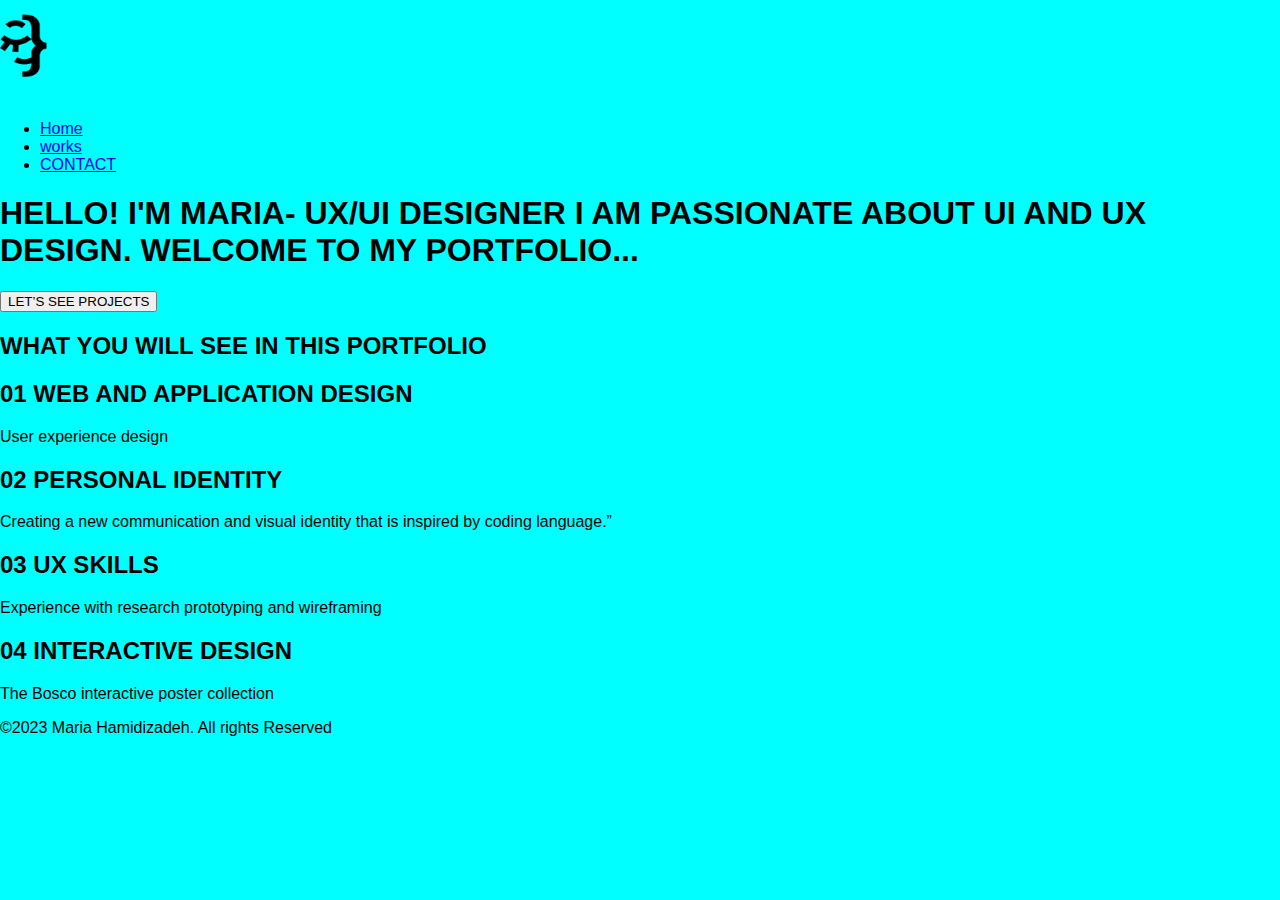
==== index.html @ 2932abdb "first update" ====
<!DOCTYPE html>
<html lang="en">
<head>
    <meta charset="UTF-8">
    <meta http-equiv="X-UA-Compatible" content="IE=edge">
    <meta name="viewport" content="width=device-width, initial-scale=1.0">
    <title>Document</title>
    <link rel="stylesheet" href="style.css">
</head>
<body>
    <header>

        <div class="logo">
            <a href="#"><img src="img/logo.png" alt="logo" width="100" height="100"></a>
        </div>

        <nav>
            <ul>
                <li><a href="index.html">Home</a></li>
                <li><a href="works.html">works</a></li>
                <li><a href="contact.html">CONTACT</a></li>
            </ul>
        </nav>

    </header>


    <section>
        <h1>HELLO! I'M MARIA- UX/UI DESIGNER I AM PASSIONATE ABOUT UI AND UX DESIGN. WELCOME TO MY PORTFOLIO...</h1>

    </section>

    <div>
        <button>LET’S SEE PROJECTS</button>
    </div>

    <section>
        <h2>WHAT YOU WILL SEE IN THIS PORTFOLIO</h2>

       <div>
                 <h2>01 WEB AND APPLICATION DESIGN</h2>
                 User experience design</p>
                 <p>
        </div>

        <div>
                <h2>02 
                PERSONAL IDENTITY</h2>
                <p>Creating a new communication and visual identity that is inspired by coding language.”</div>
           
        </div>

        <div>
            <h2>03
            UX SKILLS</h2>
            Experience with research prototyping and wireframing 
        </div>

        <div>
            <h2>04
            INTERACTIVE DESIGN</h2>
            <p>The Bosco interactive poster collection</p>  
        </div>



    </section>

    <footer>
        <p>©2023 Maria Hamidizadeh. All rights Reserved</p>
    </footer>

    
</body>
</html>
---- style.css ----
*{
    box-sizing:border-box;
}

html{
    height: 100%;
}

body{
    margin: 0;
    background-color: aqua;
    font-family:Arial, Helvetica, sans-serif;
    font-size: 18;
}
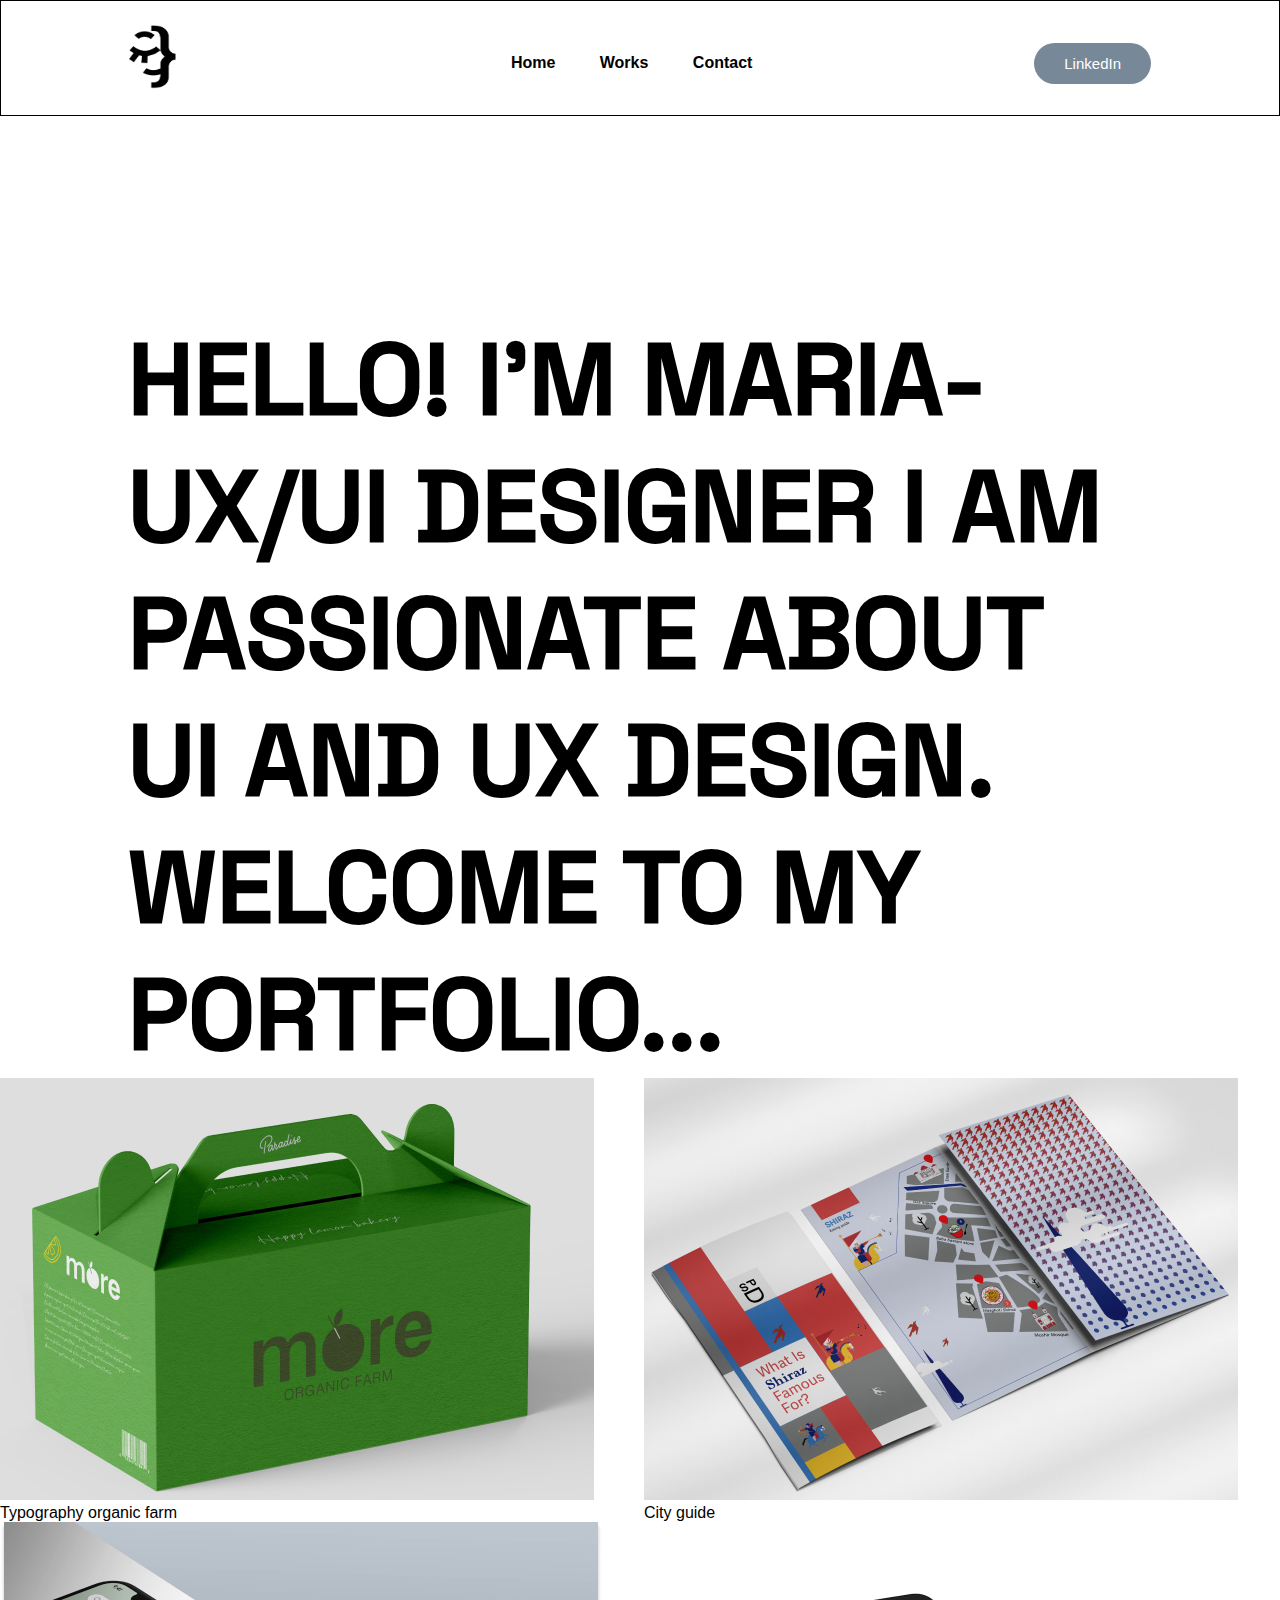
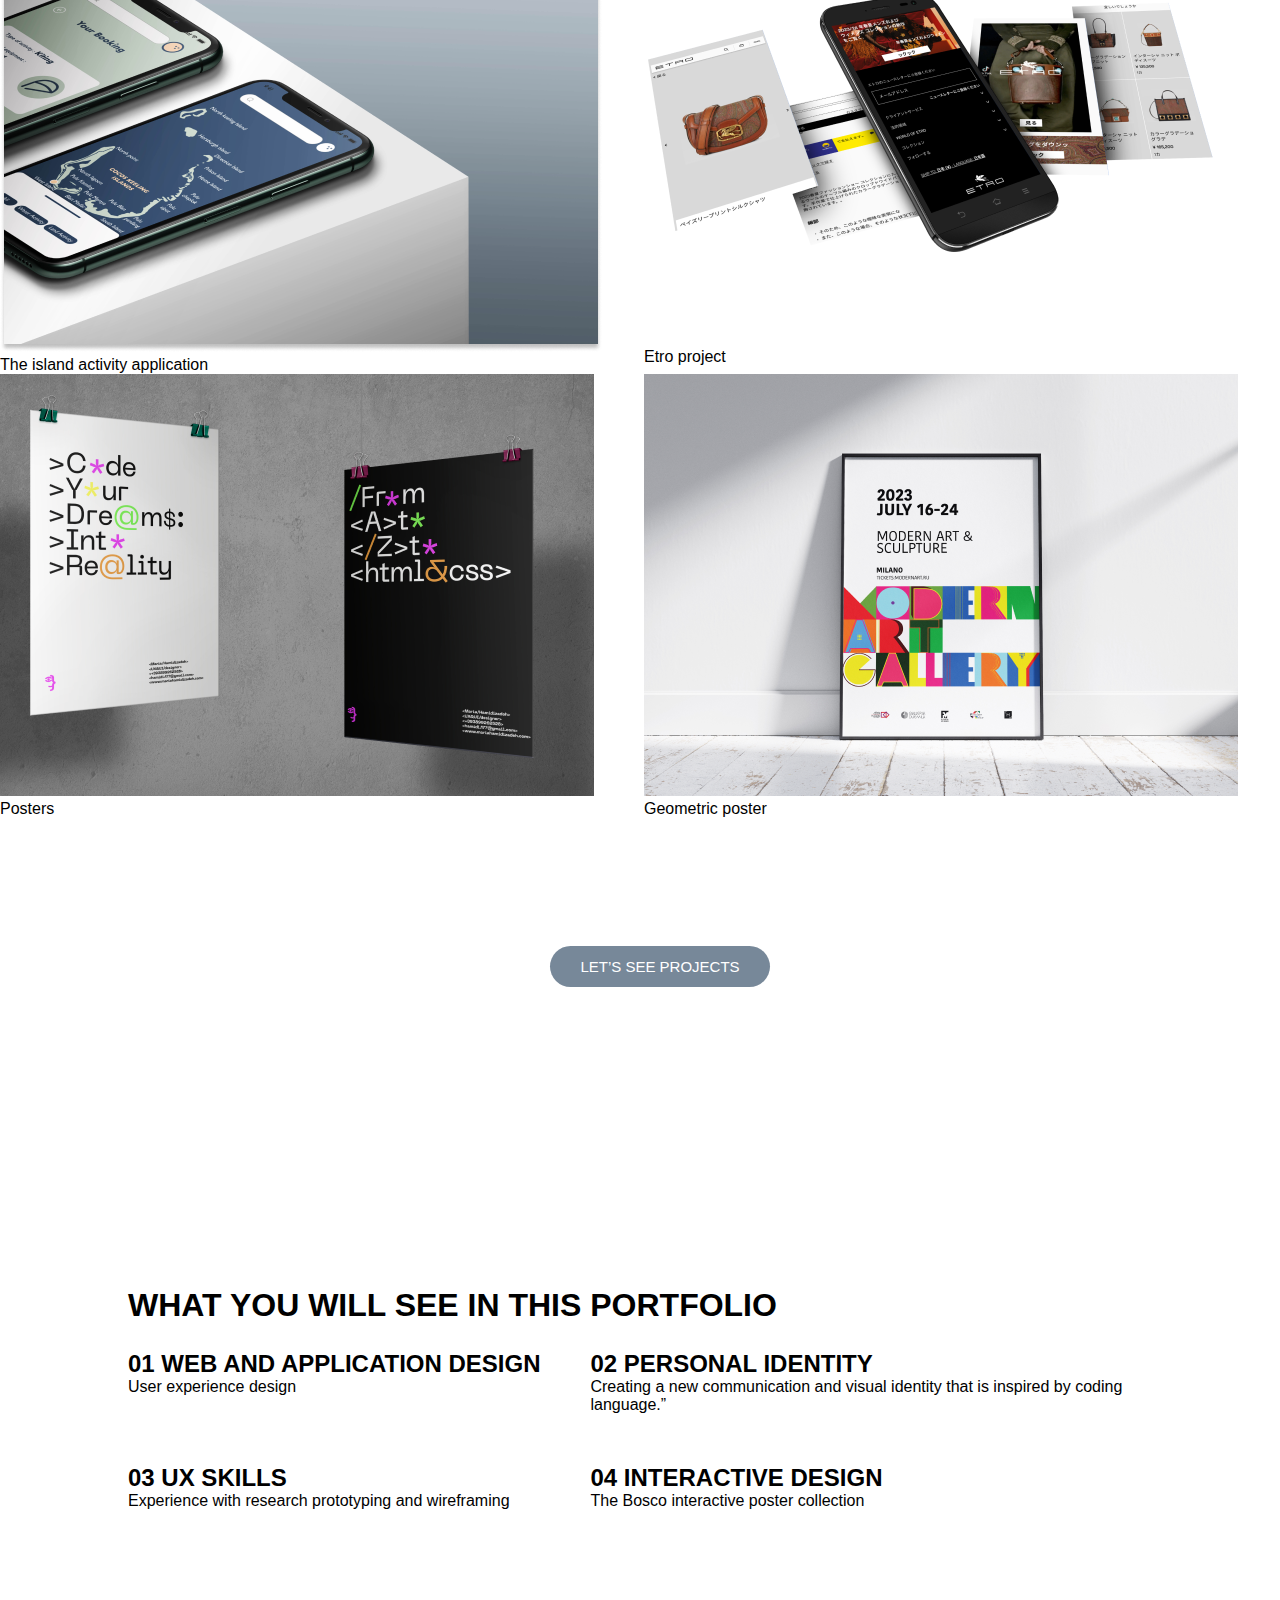
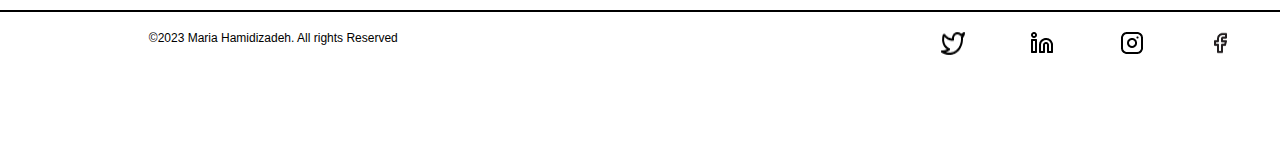
==== commit f375b217: "landing page" ====
--- a/index.html
+++ b/index.html
@@ -8,21 +8,30 @@
     <link rel="stylesheet" href="style.css">
 </head>
 <body>
-    <header>
 
-        <div class="logo">
-            <a href="#"><img src="img/logo.png" alt="logo" width="100" height="100"></a>
-        </div>
+    <div class="hero">
+    
 
         <nav>
+        <section class="logo"> 
+            <a href="#"><img src="img/logo.png" alt="logo" width="100" height="100"></a>
+        </section>
+
             <ul>
                 <li><a href="index.html">Home</a></li>
-                <li><a href="works.html">works</a></li>
-                <li><a href="contact.html">CONTACT</a></li>
+                <li><a href="works.html">Works</a></li>
+                <li><a href="contact.html">Contact</a></li>
             </ul>
+            <button type="button">LinkedIn</button>
+
+
         </nav>
+    </div>
+       
 
-    </header>
+      
+
+    
 
 
     <section>
@@ -30,44 +39,114 @@
 
     </section>
 
-    <div>
+    <section>
+        <div class="containers">
+
+        <div class="container1">
+            <img src="img/organn 1.png" alt="box">
+            <div class="overlay">
+                <div class="text">Typography organic farm </div>
+            </div>
+        </div>
+
+
+        <div class="container2">
+            <img src="img/city guide s 1.png" alt="cityguide">
+            <div class="overlay">
+            <div class="text" >City guide</div>
+            </div>
+            
+        </div>
+
+
+        <div class="container3">
+            <img src="img/sattttt 1.png" alt="satu">
+            <div class="overlay">
+                <div class="text">The island activity application</div>
+            </div>
+        </div>
+
+
+        <div class="container4">
+            <img src="img/etromob 1.png" alt="etro">
+            <div class="overlay">
+                <div class="text">Etro project </div>
+            </div>
+        </div>
+
+
+        <div class="container5">
+            <img src="img/posters 1.png" alt="poster">
+            <div class="overlay">
+                <div class="text"> Posters</div>
+            </div>
+        </div>
+
+
+        <div class="container6">
+            <img src="img/geo 1.png" alt="postergeo">
+            <div class="overlay">
+                <div class="text"> Geometric poster</div>
+            </div>
+        </div>
+
+
+        </div>
+
+    </section>
+
+    <div class="discoverbtn">
         <button>LET’S SEE PROJECTS</button>
     </div>
 
-    <section>
-        <h2>WHAT YOU WILL SEE IN THIS PORTFOLIO</h2>
+    <section >
+        
+        <h3 class="service">WHAT YOU WILL SEE IN THIS PORTFOLIO</h3>
+       
+       
+        <div class="wrapper">
 
-       <div>
+       <div class="item1">
                  <h2>01 WEB AND APPLICATION DESIGN</h2>
                  User experience design</p>
                  <p>
         </div>
 
-        <div>
+        <div class="item2">
                 <h2>02 
                 PERSONAL IDENTITY</h2>
-                <p>Creating a new communication and visual identity that is inspired by coding language.”</div>
+                <p>Creating a new communication and visual identity that is inspired by coding language.”
+
+                </div>
            
-        </div>
+       
 
-        <div>
+        <div class="item3">
             <h2>03
             UX SKILLS</h2>
             Experience with research prototyping and wireframing 
         </div>
 
-        <div>
+        <div class="item4">
             <h2>04
             INTERACTIVE DESIGN</h2>
             <p>The Bosco interactive poster collection</p>  
         </div>
 
-
+    </div>
 
     </section>
 
     <footer>
+
         <p>©2023 Maria Hamidizadeh. All rights Reserved</p>
+
+        <a href="#"><img src="img/facebook.png" alt="facebook" width="24" height="24"></a>
+        <a href="#"><img src="img/instagrampng.png" alt="instagram" width="24" height="24"></a>
+        <a href="#"><img src="img/linkedin.png" alt="linkedin" width="24" height="24"></a>
+        <a href="#"><img src="img/twitter.png" alt="twitter" width="24" height="24"></a>
+
+
     </footer>
 
     
--- a/style.css
+++ b/style.css
@@ -1,5 +1,7 @@
 *{
     box-sizing:border-box;
+    margin: 0;
+    padding: 0;
 }
 
 html{
@@ -8,7 +10,140 @@
 
 body{
     margin: 0;
-    background-color: aqua;
+
     font-family:Arial, Helvetica, sans-serif;
     font-size: 18;
 }
+
+
+
+nav{
+    display:flex ;
+    
+    align-items: center;
+    justify-content: space-between;
+    padding-top: 10px;
+    padding-left: 10%;
+    padding-right: 10%;
+    border: solid 1px;
+    
+
+    
+
+}
+
+.logo{
+     
+}
+
+nav ul li{
+    list-style-type: none;
+    display:inline-block;
+    padding: 10px 20px;
+ 
+
+}
+
+nav ul li a{
+    color:black;
+    text-decoration: none;
+    font-weight: bold;
+    
+}
+
+nav ul li a :hover{
+    color: rgb(26, 195, 68);
+    transition: .3s;
+}
+
+button{
+    border: none;
+    background: lightslategray;
+    padding: 12px 30px;
+    border-radius: 30px;
+    color: white;
+    font-size: bold;
+    font-size: 15px;
+    transition: .4s;
+
+}
+
+button:hover{
+    transform: scale(1.3);
+    cursor:pointer;
+
+}
+
+
+@font-face{
+    font-family: fontbook;
+    src: url(space.ttf);
+}
+
+h1{
+   
+    font-size:100px;
+    padding-top: 200px;
+    padding-left: 10%;
+    padding-right: 10%;
+    font-family: fontbook;
+
+}
+
+h3{
+    display: flex;
+    font-size: 200%;
+    padding-bottom: 2%;
+    padding-left: 10%;
+    padding-right: 10%;
+    padding-top: 300px;
+}
+
+.wrapper{
+    display: grid;
+    grid-row: 1 / span 1;
+    grid-template-columns: auto auto ;
+    
+    grid-template-rows: auto auto auto auto; 
+    grid-column-gap: 100px;
+    gap: 50px;
+    padding-right: 10%;
+    padding-left: 10%;
+    
+
+
+}
+.discoverbtn{
+  padding-left: 43%;
+  padding-top: 10%;
+}
+footer{
+    border: solid 1px ;
+}
+
+footer a{
+    display: flex;
+    justify-content: center;
+    float: right;
+    margin:20px;
+    padding-bottom: 100px;
+    padding-right: 2%;
+}
+footer p{
+    direction: flex;
+    float: left;
+    padding-bottom: 50px;
+    font-size: 12px;
+    padding-left: 10%;
+    margin:20px;
+
+}
+
+.containers{
+    display: grid;
+    grid-row: 1 / span 1;
+    grid-template-columns: auto auto ;
+    grid-template-rows: auto auto ; 
+    grid-column-gap: 0;
+
+}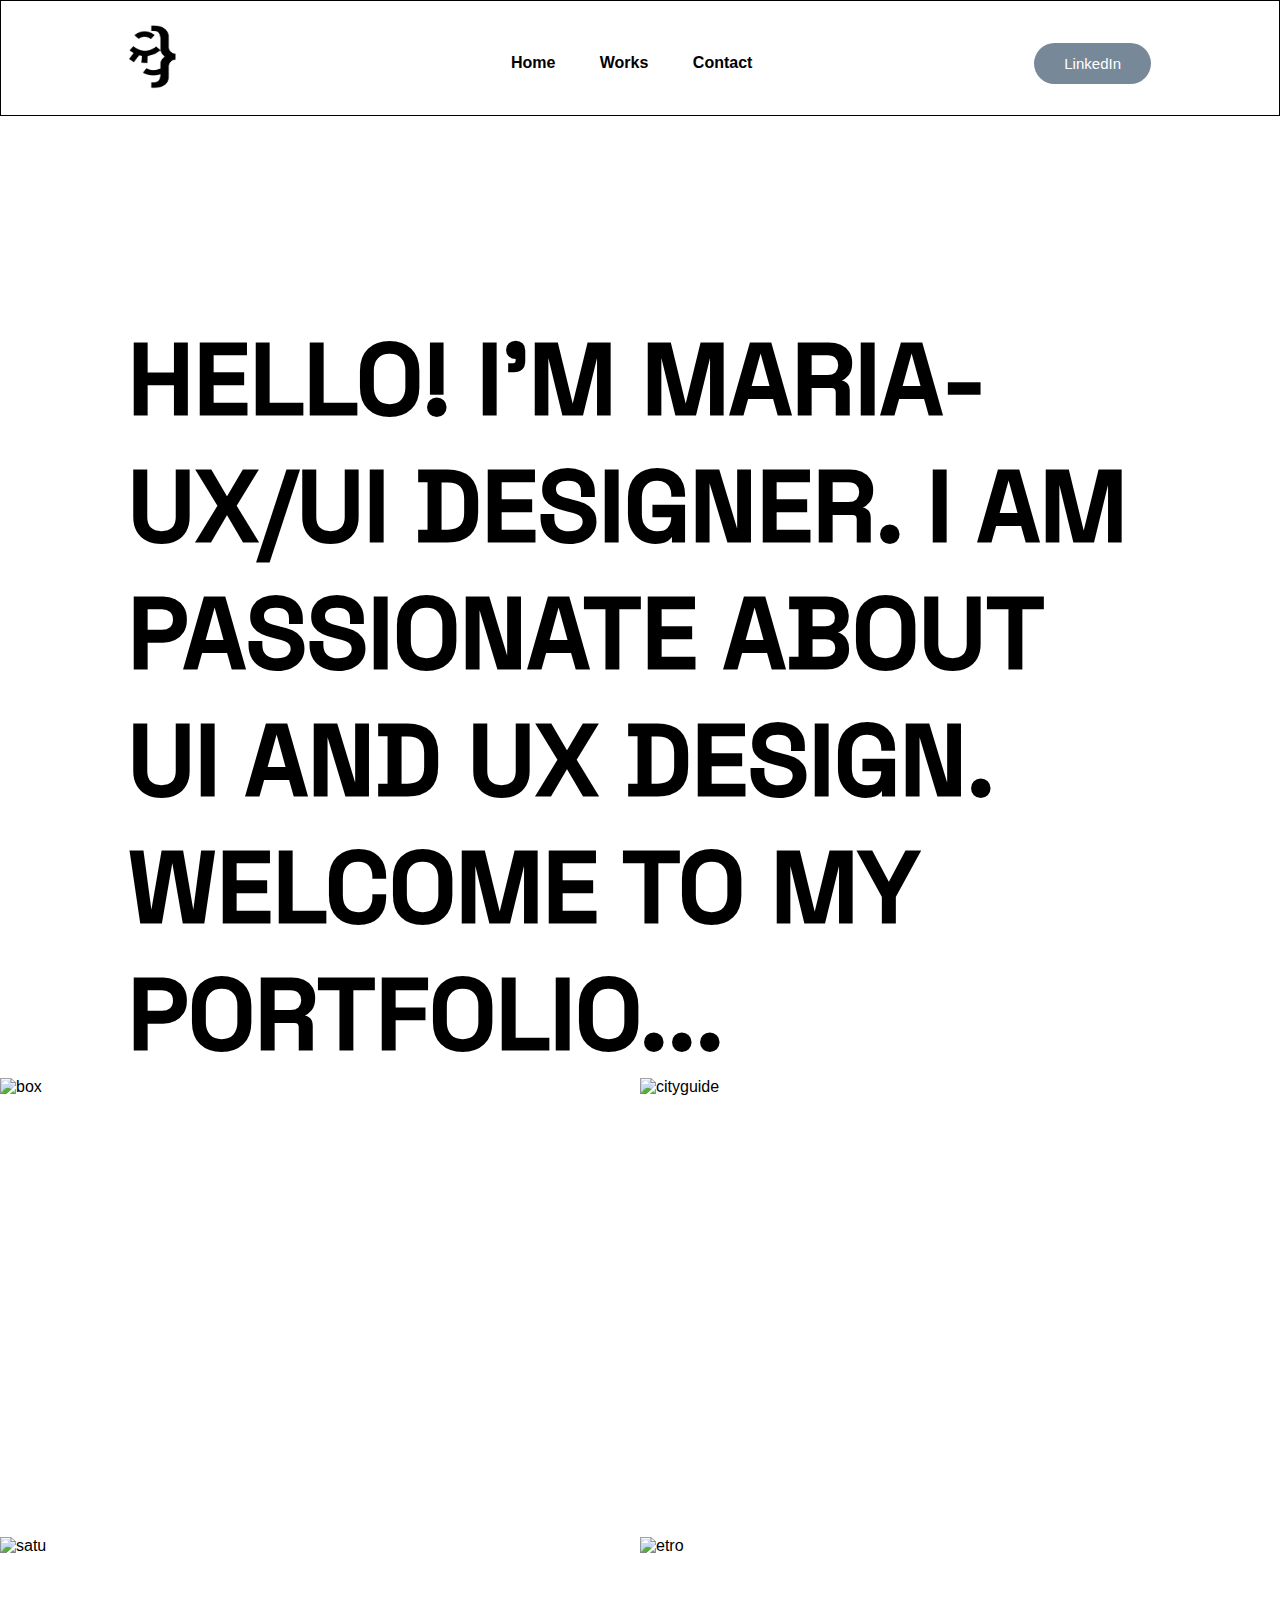
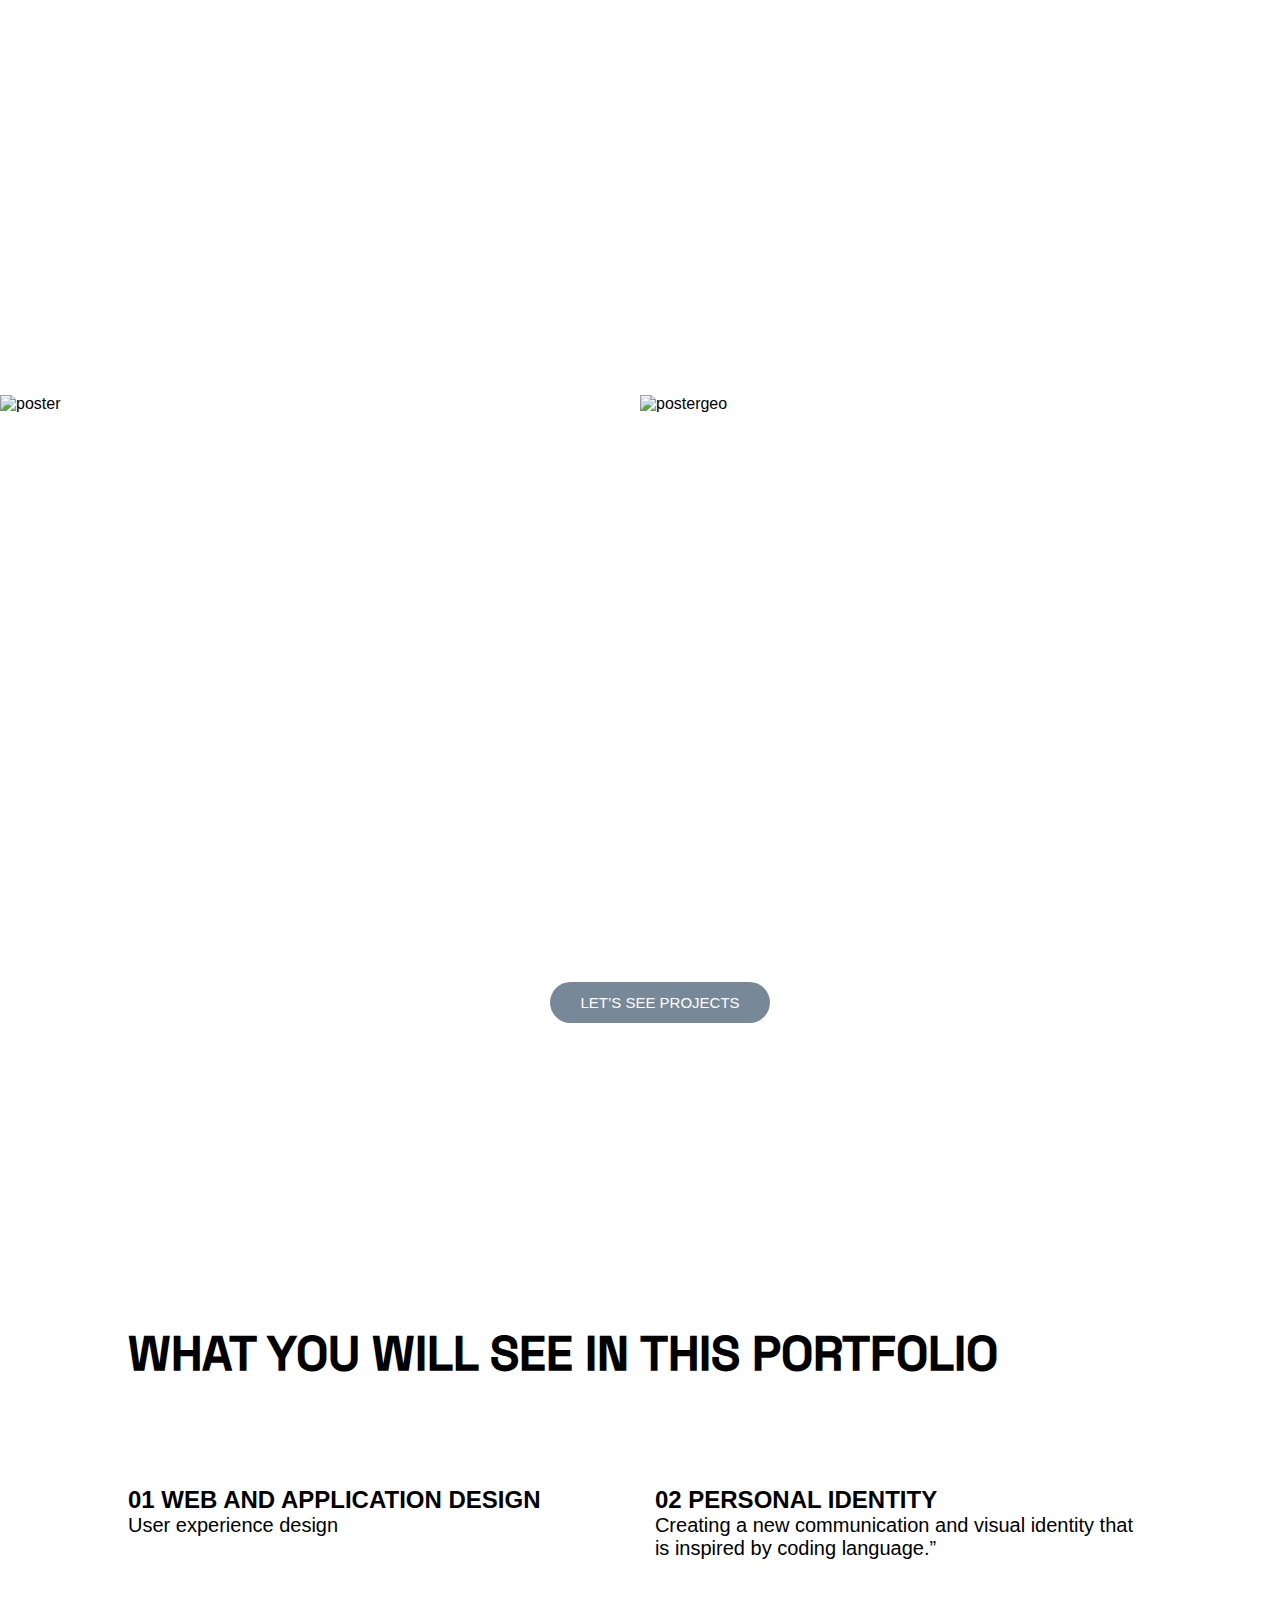
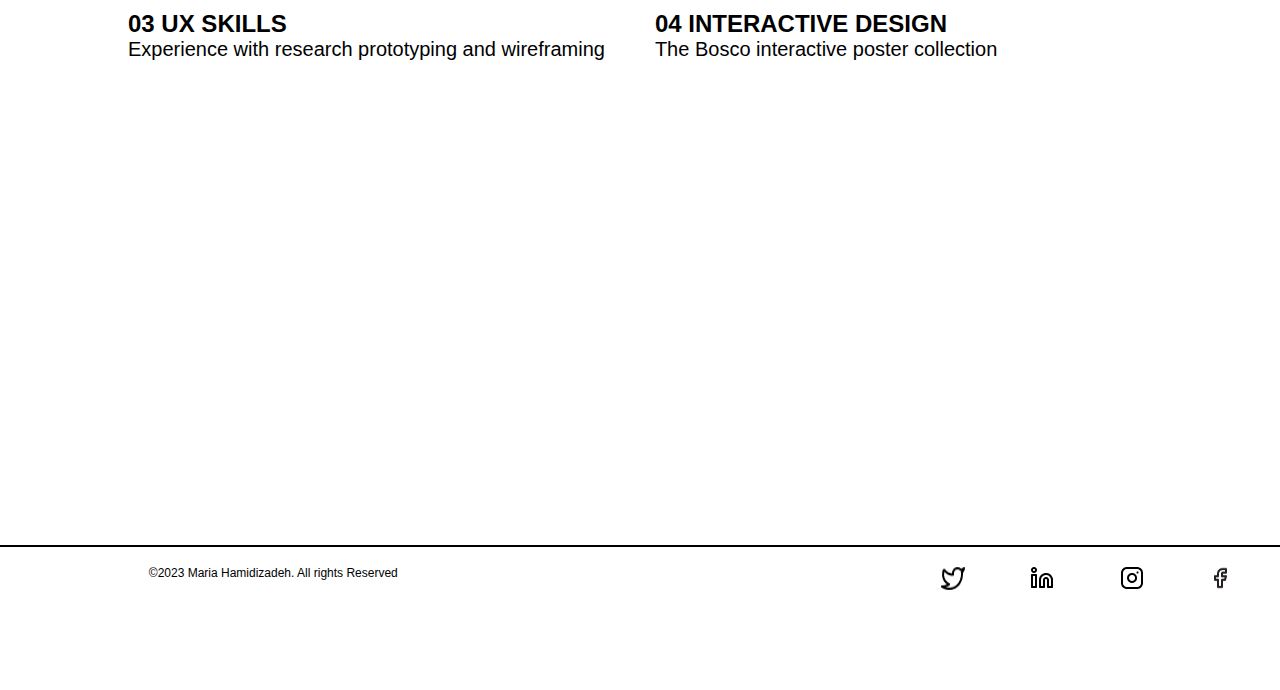
==== commit bf5e1c91: "scrolling text and FP grid" ====
--- a/index.html
+++ b/index.html
@@ -4,8 +4,10 @@
     <meta charset="UTF-8">
     <meta http-equiv="X-UA-Compatible" content="IE=edge">
     <meta name="viewport" content="width=device-width, initial-scale=1.0">
-    <title>Document</title>
+    <title>PORTFOLIO</title>
     <link rel="stylesheet" href="style.css">
+    <script src="js/gsap.js"></script>
+    <script src="js/ScrollTrigger.js"></script>
 </head>
 <body>
 
@@ -22,7 +24,9 @@
                 <li><a href="works.html">Works</a></li>
                 <li><a href="contact.html">Contact</a></li>
             </ul>
+            <a href="https://www.linkedin.com/in/maria-hamidizadeh-1a23ab114/?originalSubdomain=it">
             <button type="button">LinkedIn</button>
+        </a>
 
 
         </nav>
@@ -35,58 +39,77 @@
 
 
     <section>
-        <h1>HELLO! I'M MARIA- UX/UI DESIGNER I AM PASSIONATE ABOUT UI AND UX DESIGN. WELCOME TO MY PORTFOLIO...</h1>
+        <h1>HELLO! I'M MARIA- UX/UI DESIGNER. I AM PASSIONATE ABOUT UI AND UX DESIGN. WELCOME TO MY PORTFOLIO...</h1>
 
     </section>
 
     <section>
         <div class="containers">
 
-        <div class="container1">
-            <img src="img/organn 1.png" alt="box">
+        <div class="container">
+            <img src="img/boxx.png" alt="box" class="image" width="600" height="430">
             <div class="overlay">
-                <div class="text">Typography organic farm </div>
+                <div class="text">
+                    <h3>Created a logo for an organic farm featuring the word “More”</h3>
+                    <!-- <p>Design the typography and logo for the organic farm, incorporating the specific word 'MORE' in order to visually communicate the purpose of the logo to the audience.</p> -->
+        
+                     </div>
             </div>
         </div>
 
 
-        <div class="container2">
-            <img src="img/city guide s 1.png" alt="cityguide">
+        <div class="container">
+            <img src="img/cityguidee.png" alt="cityguide" class="image" width="600" height="430">
             <div class="overlay">
-            <div class="text" >City guide</div>
+            <div class="text" ><h3>Design a city guide of my city</h3>
+                <!-- <p>This city guide is designed to help you uncover the true essence of my hometown, Shiraz, it showcases the finest food and places that define the vibrant spirit of this remarkable city. concept Eat a variety of traditional foods each day!</p> -->
+            </div>
             </div>
             
         </div>
 
 
-        <div class="container3">
-            <img src="img/sattttt 1.png" alt="satu">
+        <div class="container">
+            <img src="img/posteeerrr.png" alt="satu" class="image" width="600" height="430">
             <div class="overlay">
-                <div class="text">The island activity application</div>
+                <div class="text">
+                    <h3>DESIGN MY PERSONAL IDENTITY TO HELP PROMOTE MY CAREER IN THE FUTURE.</h3>
+                    <!-- <p>Visual identity Creating a new communication and visual an identity that is inspired by coding language.Creating a new communication and visual identity that is inspired by coding language.</p> -->
+
+                    </div>
             </div>
         </div>
 
 
-        <div class="container4">
-            <img src="img/etromob 1.png" alt="etro">
+        <div class="container">
+            <img src="img/etrooo.png" alt="etro" class="image" width="600" height="430">
             <div class="overlay">
-                <div class="text">Etro project </div>
+                <div class="text">
+                    <h3>Incorporating localization for Japan and Korea into Etro’s design process</h3>
+                    <!-- <p>The strategy & design of a disruptive e-commerce experience for Etro.com Concept maintains Etro's Italian style by communicating high quality and refined materials but making the experience more familiar to the oriental customer.</p> -->
+                     </div>
             </div>
         </div>
 
 
-        <div class="container5">
-            <img src="img/posters 1.png" alt="poster">
+        <div class="container">
+            <img src="img/maggg.png" alt="poster" class="image" width="600" height="430">
             <div class="overlay">
-                <div class="text"> Posters</div>
+                <div class="text">
+                    <h3>Designing the mobile and desktop versions of the Leftover Magazine</h3>
+                    <!-- <p>Designing the mobile and desktop versions of the Leaftover Magazine is to raise awareness about the issue of food waste and provide readers with actionable steps they can take to reduce waste in their own lives.</p> -->
+                </div>
             </div>
         </div>
 
 
-        <div class="container6">
-            <img src="img/geo 1.png" alt="postergeo">
+        <div class="container">
+            <img src="img/satuuuu.png" alt="postergeo" class="image" width="600" height="430">
             <div class="overlay">
-                <div class="text"> Geometric poster</div>
+                <div class="text"> 
+                    <h3>Design the activity application for Cocos Keeling Island</h3>
+                    <!-- <p>The island activity application is a user-friendly tool that connects multiple islands and provides a range of transport options for getting around.</p> -->
+                </div>
             </div>
         </div>
 
@@ -95,39 +118,45 @@
 
     </section>
 
+
+  
+
     <div class="discoverbtn">
+        <a href="works.html">
         <button>LET’S SEE PROJECTS</button>
+    </a>
     </div>
 
-    <section >
-        
-        <h3 class="service">WHAT YOU WILL SEE IN THIS PORTFOLIO</h3>
-       
+    <section class="service-title">
+       <section>
+        <h3 class="scrolling-text">WHAT YOU WILL SEE IN THIS PORTFOLIO</h3>
+    </section>
        
         <div class="wrapper">
 
-       <div class="item1">
+       <div class="item">
                  <h2>01 WEB AND APPLICATION DESIGN</h2>
-                 User experience design</p>
-                 <p>
+                 <p>User experience design</p>
+                 
         </div>
 
-        <div class="item2">
+        <div class="item">
                 <h2>02 
                 PERSONAL IDENTITY</h2>
-                <p>Creating a new communication and visual identity that is inspired by coding language.”
+                <p> Creating a new communication and visual identity that is inspired by coding language.”</p>
 
                 </div>
            
        
 
-        <div class="item3">
+        <div class="item">
             <h2>03
             UX SKILLS</h2>
-            Experience with research prototyping and wireframing 
+            <p> Experience with research prototyping and wireframing </p>
         </div>
 
-        <div class="item4">
+
+        <div class="item">
             <h2>04
             INTERACTIVE DESIGN</h2>
             <p>The Bosco interactive poster collection</p>  
@@ -148,7 +177,18 @@
 
 
     </footer>
+   <script>
+      gsap.from(".scrolling-text", {
+        duration: 5, x: -1000, skewX: 100, scrollTrigger: {
+            //markers: true,
+            start: "0 50%",
+            end: "100% 40%",
+            scrub: true,
+            toggleActions: "play none reverse none"
+        }
+    })
+   </script>
 
-    
+
 </body>
-</html>+</html> --- a/style.css
+++ b/style.css
@@ -90,14 +90,17 @@
 
 }
 
-h3{
+.scrolling-text {
     display: flex;
-    font-size: 200%;
-    padding-bottom: 2%;
+    font-size: 300%;
+    padding-bottom: 8%;
     padding-left: 10%;
     padding-right: 10%;
     padding-top: 300px;
-}
+    font-family: fontbook;
+    src: url(space.ttf);
+}
+
 
 .wrapper{
     display: grid;
@@ -109,13 +112,18 @@
     gap: 50px;
     padding-right: 10%;
     padding-left: 10%;
-    
-
-
+    padding-bottom: 30%;
+    
+
+
+}
+.wrapper P{
+    font-size: 20px;
+   
 }
 .discoverbtn{
-  padding-left: 43%;
-  padding-top: 10%;
+    padding-left: 43%;
+    padding-top: 10%;
 }
 footer{
     border: solid 1px ;
@@ -141,9 +149,56 @@
 
 .containers{
     display: grid;
-    grid-row: 1 / span 1;
-    grid-template-columns: auto auto ;
-    grid-template-rows: auto auto ; 
-    grid-column-gap: 0;
-
-}+    /* grid-row: 1 / span 0;
+    grid-column: 1/ span 0; */
+    grid-template-columns: 1fr 1fr ;
+    grid-template-rows: 1fr 1fr;
+     
+    width:100%; 
+    padding: 0;
+    margin: 0;
+} 
+.containers img{
+   gap: 0; 
+   width: 100%;
+   height: auto;
+}
+
+.container{
+    position: relative;
+}
+
+.image{
+    display: block;
+    width: 100%;
+    height: auto;
+}
+.overlay {
+    position: absolute;
+    top: 0;
+    bottom: 0;
+    left: 0;
+    right: 0;
+
+    opacity: 0;
+    
+    background-color:rgba(0,0,0, 0.6);
+
+    display: flex;
+    justify-content: center;
+    align-items: center;
+
+    transition: all 100ms ease-in
+}
+
+.container:hover .overlay{
+    opacity: 1;
+}
+
+.text{
+    color:white;
+    font-size: 30px;
+    line-height: 1;
+    text-align:center;
+    font-family: fontbook;
+}
